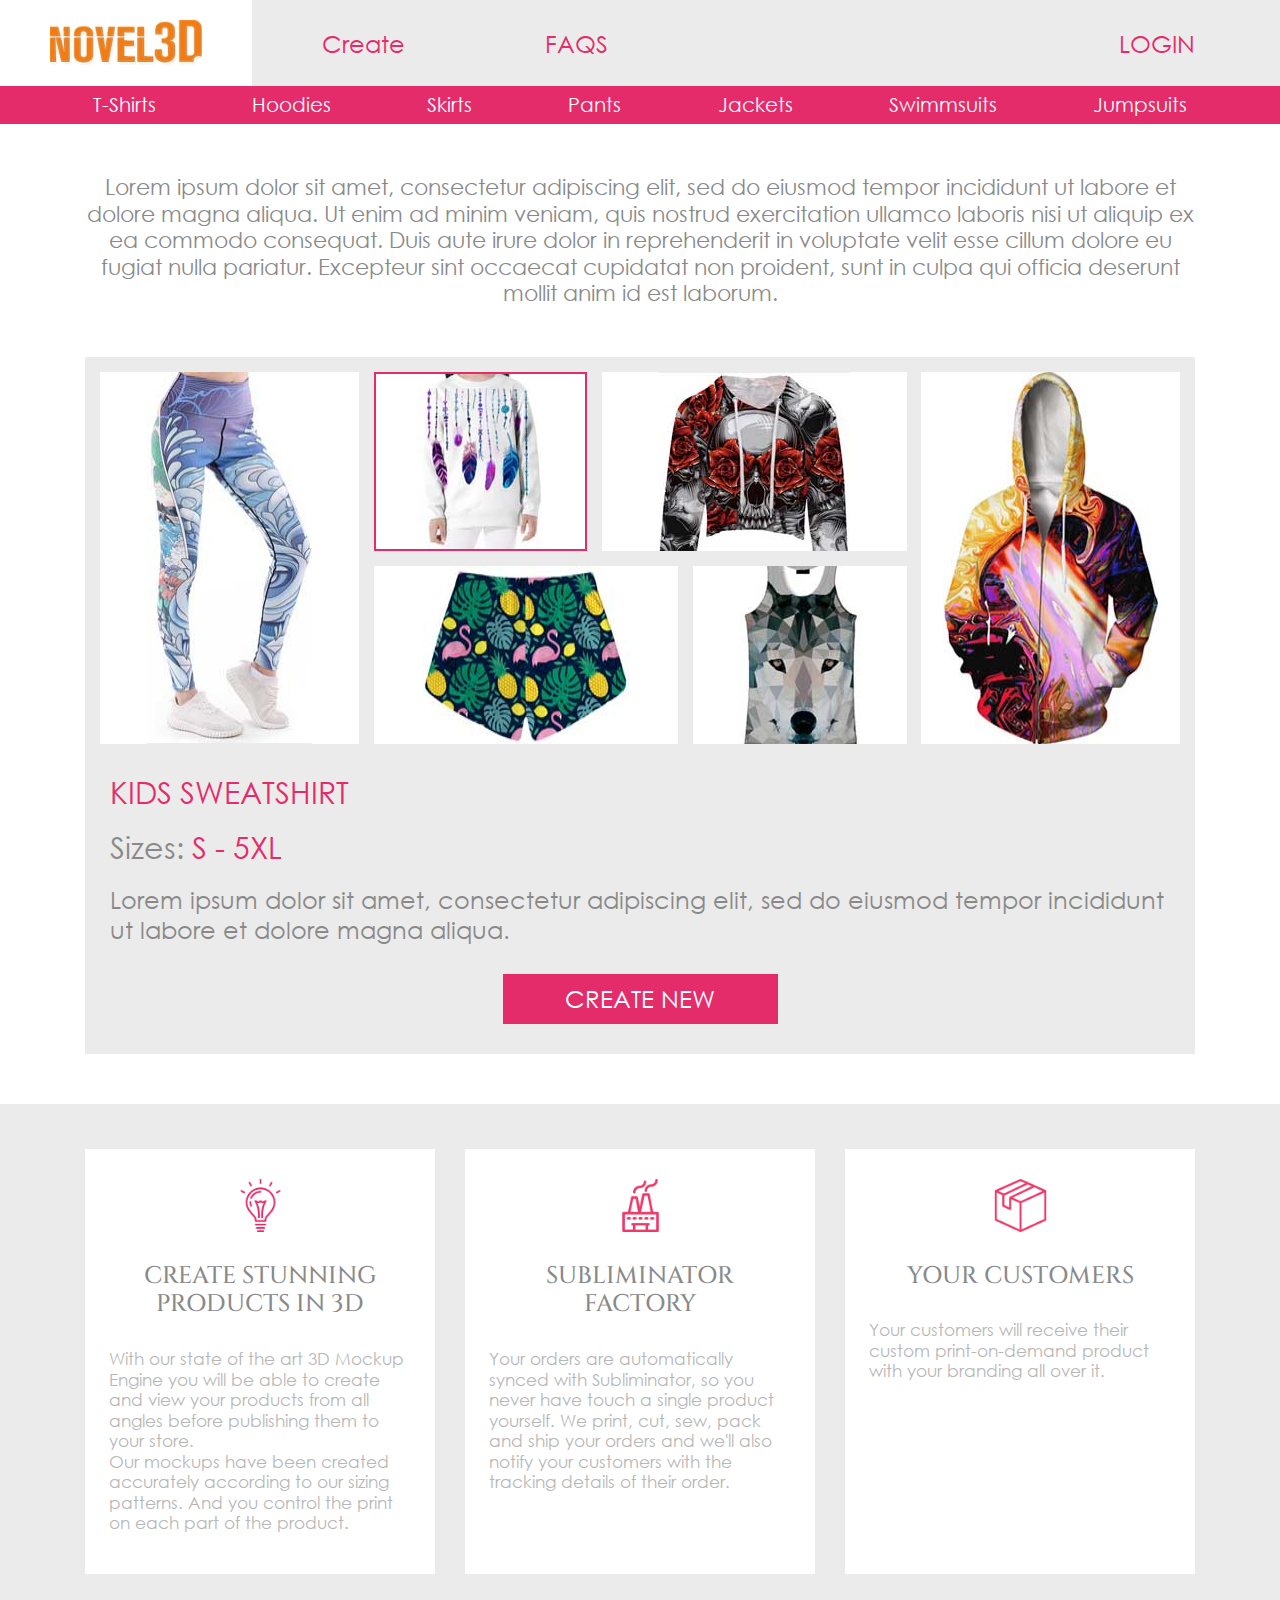
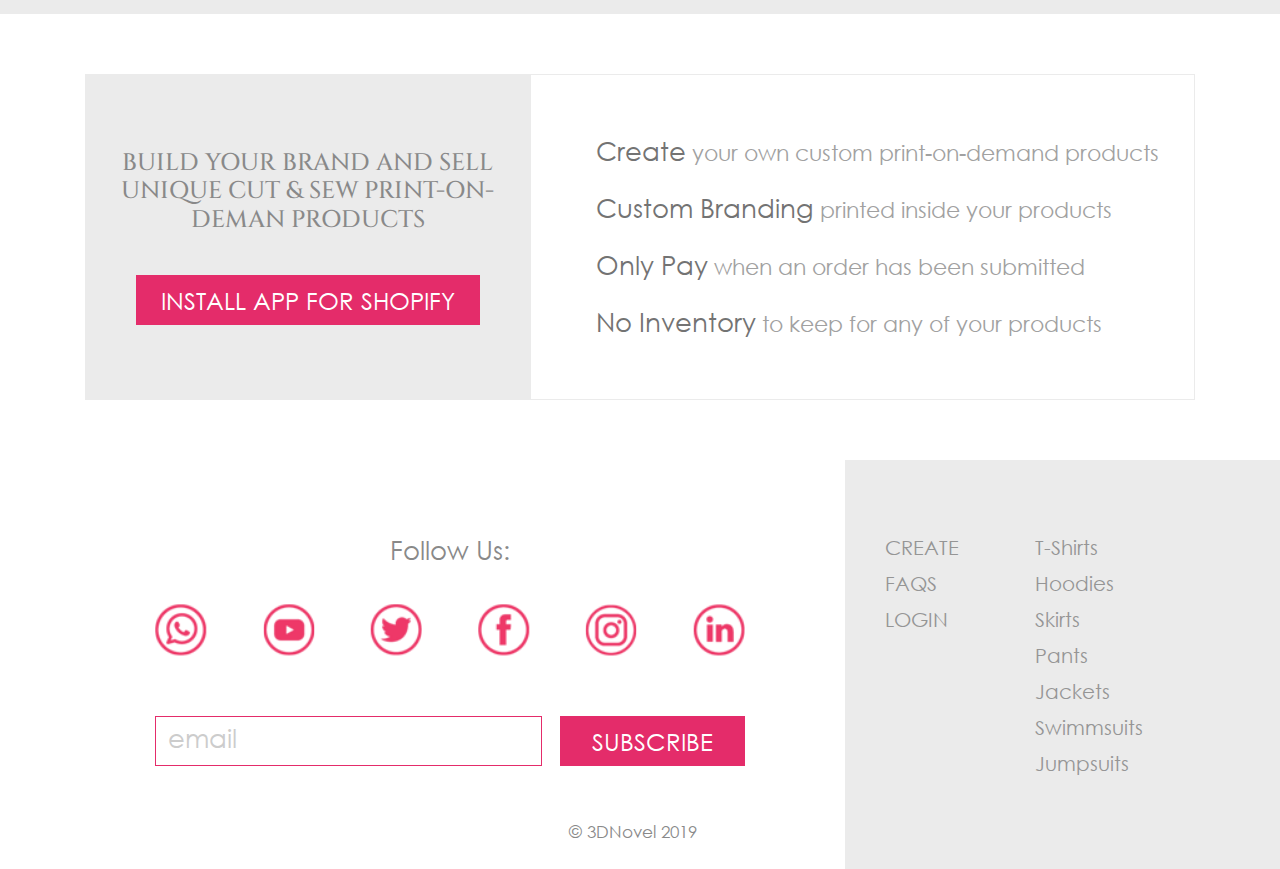
==== index.html @ 3045db5d "'first'" ====
<!DOCTYPE html>
<html lang="en">

<head>
    <meta charset="UTF-8">
    <meta name="viewport" content="width=device-width, initial-scale=1.0">
    <meta http-equiv="X-UA-Compatible" content="ie=edge">
    <title>NOVEL3D | Home</title>
    <link href="https://fonts.googleapis.com/css?family=Cinzel:400,700,900&display=swap" rel="stylesheet">
    <link rel="stylesheet" href="./css/bootstrap.css">
    <link rel="stylesheet" href="./css/style.min.css">
</head>

<body>
    <!-- header -->
    <header>
        <div class="container-fluid">
            <div class="header-wrapper">
                <div class="novel3d-logo">
                    <a href="index.html"><img src="./image/novel3d-logo.jpg" alt=""></a>
                </div>
                <ul class="nav header-links">
                    <li><a href="#">Create</a></li>
                    <li><a href="#">FAQS</a></li>
                    <li><a href="#">LOGIN</a></li>
                </ul>
            </div>
        </div>
    </header>

    <!-- nav -->
    <nav class="navbar navbar-expand-md navbar-dark bg-primary">
        <div class="container">
            <button class="navbar-toggler ml-auto" type="button" data-toggle="collapse" data-target="#novel3d-nav"
                aria-controls="novel3d-nav" aria-expanded="false" aria-label="Toggle navigation">
                <span class="navbar-toggler-icon"></span>Menu
            </button>

            <div class="collapse navbar-collapse" id="novel3d-nav">
                <ul class="navbar-nav">
                    <li class="nav-item active">
                        <a class="nav-link" href="#">T-Shirts <span class="sr-only">(current)</span></a>
                    </li>
                    <li class="nav-item">
                        <a class="nav-link" href="#">Hoodies</a>
                    </li>
                    <li class="nav-item">
                        <a class="nav-link" href="#">Skirts</a>
                    </li>
                    <li class="nav-item">
                        <a class="nav-link" href="#">Pants</a>
                    </li>
                    <li class="nav-item">
                        <a class="nav-link" href="#">Jackets</a>
                    </li>
                    <li class="nav-item">
                        <a class="nav-link" href="#">Swimmsuits</a>
                    </li>
                    <li class="nav-item">
                        <a class="nav-link" href="#">Jumpsuits</a>
                    </li>
                </ul>
            </div>
        </div>
    </nav>

    <!-- home -->
    <section class="home">
        <div class="container">
            <div class="home-content">
                <p>
                    Lorem ipsum dolor sit amet, consectetur adipiscing elit, sed do eiusmod tempor incididunt ut labore
                    et dolore magna aliqua. Ut enim ad minim veniam, quis nostrud exercitation ullamco laboris nisi ut
                    aliquip ex ea commodo consequat. Duis aute irure dolor in reprehenderit in voluptate velit esse
                    cillum dolore eu fugiat nulla pariatur. Excepteur sint occaecat cupidatat non proident, sunt in
                    culpa qui officia deserunt mollit anim id est laborum.
                </p>
            </div>

            <!-- models category -->
            <div class="models-category">
                <div class="row">
                    <div class="product-col col-md-3">
                        <div class="model-product model-product-tall">
                            <a href="#"><img src="./image/product-1.jpg" alt=""></a>
                        </div>
                    </div>
                    <div class="product-col col-md-6">
                        <div class="row">
                            <div class="product-col col-sm-5">
                                <div class="model-product model-product-short active">
                                    <a href="#"><img src="./image/product-2.jpg" alt=""></a>
                                </div>
                            </div>
                            <div class="product-col col-sm-7">
                                <div class="model-product model-product-short">
                                    <a href="#"><img src="./image/product-3.jpg" alt=""></a>
                                </div>
                            </div>
                        </div>
                        <div class="row">
                            <div class="product-col col-sm-7">
                                <div class="model-product model-product-short">
                                    <a href="#"><img src="./image/product-4.jpg" alt=""></a>
                                </div>
                            </div>
                            <div class="product-col col-sm-5">
                                <div class="model-product model-product-short">
                                    <a href="#"><img src="./image/product-5.jpg" alt=""></a>
                                </div>
                            </div>
                        </div>
                    </div>
                    <div class="product-col col-md-3">
                        <div class="model-product model-product-tall">
                            <a href="#"><img src="./image/product-6.jpg" alt=""></a>
                        </div>
                    </div>
                </div>

                <div class="selected-model-detail">
                    <h2 class="model-product-title">KIDS SWEATSHIRT</h2>
                    <h2 class="model-product-size"><span>Sizes:</span> S - 5XL</h2>
                    <p>Lorem ipsum dolor sit amet, consectetur adipiscing elit, sed do eiusmod tempor incididunt ut
                        labore
                        et dolore magna aliqua.</p>

                    <div class="create-product-btn">
                        <a href="#" class="btn btn-primary">CREATE NEW</a>
                    </div>
                </div>
            </div>
        </div>
    </section>

    <!-- Drop Shipping -->
    <section class="drop-shipping">
        <div class="container">
            <div class="row">
                <div class="col-sm-4">
                    <div class="shipping-item">
                        <a href="#">
                            <img src="./image/Light_Bulb.png" alt="noval3d-shipping-icon">
                            <h3>CREATE STUNNING PRODUCTS IN 3D</h3>
                            <p>
                                With our state of the art 3D Mockup Engine you will be able to create and view your
                                products
                                from all angles before publishing them to your store.
                                <br>
                                Our mockups have been created accurately according to our sizing patterns. And you
                                control
                                the print on each part of the product.
                            </p>
                        </a>
                    </div>
                </div>
                <div class="col-sm-4">
                    <div class="shipping-item">
                        <a href="#">
                            <img src="./image/Factory.png" alt="noval3d-shipping-icon">
                            <h3>SUBLIMINATOR FACTORY</h3>
                            <p>
                                Your orders are automatically synced with Subliminator, so you never have touch a single
                                product yourself. We print, cut, sew, pack and ship your orders and we'll also notify
                                your customers with the tracking details of their order.
                            </p>
                        </a>
                    </div>
                </div>
                <div class="col-sm-4">
                    <div class="shipping-item">
                        <a href="#">
                            <img src="./image/Box.png" alt="noval3d-shipping-icon">
                            <h3>YOUR CUSTOMERS</h3>
                            <p>
                                Your customers will receive their custom print-on-demand product with your branding all
                                over it.
                            </p>
                        </a>
                    </div>
                </div>
            </div>
        </div>
    </section>

    <!-- shopify -->
    <section class="shopify">
        <div class="container">
            <div class="row">
                <div class="col-md-5">
                    <div class="shopify-install">
                        <h3>BUILD YOUR BRAND AND SELL UNIQUE CUT & SEW PRINT-ON-DEMAN PRODUCTS</h3>
                        <a href="#" class="btn btn-primary">INSTALL APP FOR SHOPIFY</a>
                    </div>
                </div>
                <div class="col-md-7">
                    <div class="shopify-list">
                        <ul class="list-unstyled">
                            <li><span>Create</span> your own custom print-on-demand products</li>
                            <li><span>Custom Branding</span> printed inside your products</li>
                            <li><span>Only Pay</span> when an order has been submitted</li>
                            <li><span>No Inventory</span> to keep for any of your products</li>
                        </ul>
                    </div>
                </div>
            </div>
        </div>
    </section>

    <!-- footer -->
    <footer>
        <div class="container">
            <div class="row">
                <div class="col-md-4 order-md-2">
                    <div class="site-map">
                        <div class="row">
                            <div class="col">
                                <ul class="list-unstyled">
                                    <li><a href="#">CREATE</a></li>
                                    <li><a href="#">FAQS</a></li>
                                    <li><a href="#">LOGIN</a></li>
                                </ul>
                            </div>
                            <div class="col">
                                <ul class="list-unstyled">
                                    <li><a href="#">T-Shirts</a></li>
                                    <li><a href="#">Hoodies</a></li>
                                    <li><a href="#">Skirts</a></li>
                                    <li><a href="#">Pants</a></li>
                                    <li><a href="#">Jackets</a></li>
                                    <li><a href="#">Swimmsuits</a></li>
                                    <li><a href="#">Jumpsuits</a></li>
                                </ul>
                            </div>
                        </div>
                    </div>
                </div>
                <div class="col-md-8 order-md-1">
                    <div class="social-subscribe">
                        <label>Follow Us:</label>
                        <ul class="list-inline list-unstyled social-links">
                            <li class="whatsapp"><a href="#"></a></li>
                            <li class="youtube"><a href="#"></a></li>
                            <li class="twitter"><a href="#"></a></li>
                            <li class="facebook"><a href="#"></a></li>
                            <li class="insta"><a href="#"></a></li>
                            <li class="linked-in"><a href="#"></a></li>
                        </ul>

                        <form class="subscription-form mb-5">
                            <div class="row">
                                <div class="col col-8">
                                    <input type="text" class="form-control" id="inputPassword2" placeholder="email">
                                </div>
                                <div class="col col-4">
                                    <button type="submit" class="btn btn-primary mb-2">SUBSCRIBE</button>
                                </div>
                            </div>
                        </form>

                        <div class="copy-right text-right pr-5">
                            <p>© 3DNovel 2019</p>
                        </div>
                    </div>
                </div>
            </div>
        </div>
    </footer>

    <script src="https://code.jquery.com/jquery-3.2.1.slim.min.js"
        integrity="sha384-KJ3o2DKtIkvYIK3UENzmM7KCkRr/rE9/Qpg6aAZGJwFDMVNA/GpGFF93hXpG5KkN"
        crossorigin="anonymous"></script>
    <script src="./js/bootstrap.bundle.min.js"></script>
    <script src="./js/script.js"></script>
</body>

</html>
---- css/style.min.css ----
:root{--primary-color: #E42C6A;--secondary-color: #EBEBEB;--font-color: #898989;--white: #ffffff}*{-webkit-transition:all ease-in-out 0.3s;transition:all ease-in-out 0.3s}p,h1,h2,h3,h4,h5,h6{color:var(--font-color)}p{font-size:17px;line-height:20.5px}h3{font-family:'Cinzel', serif;font-size:24px}.container{max-width:1140px !important}header{background-color:var(--secondary-color)}.header-wrapper{display:-webkit-box;display:-ms-flexbox;display:flex;-webkit-box-orient:horizontal;-webkit-box-direction:normal;-ms-flex-direction:row;flex-direction:row}.header-wrapper ul{display:-webkit-box;display:-ms-flexbox;display:flex;width:100%}.header-wrapper ul li:last-child{margin-left:auto}.novel3d-logo{margin-left:-15px}.novel3d-logo a{display:-webkit-inline-box;display:-ms-inline-flexbox;display:inline-flex;padding:20px 50px;background:#ffffff}.header-links a{display:-webkit-inline-box;display:-ms-inline-flexbox;display:inline-flex;font-size:24px;font-weight:300;padding:25px 70px}nav{position:relative}.navbar{padding:0}.navbar a{font-size:20px;color:#fff;padding:4px 10px}.navbar .navbar-nav{width:100%;-webkit-box-pack:justify;-ms-flex-pack:justify;justify-content:space-between}.navbar-dark .navbar-toggler{border:0;color:#ffffff;padding-left:0;padding-right:0}.navbar-dark .navbar-toggler span{margin-right:5px}.home{padding:50px 0}.home-content{margin-bottom:50px}.home-content p{font-size:22px;line-height:26.5px;text-align:center}.models-category{background-color:var(--secondary-color);padding:15px}.models-category .row{margin-left:-7.5px;margin-right:-7.8px}.models-category .row .product-col{padding-left:7.5px;padding-right:7.5px}.model-product{text-align:center;height:100%;display:-webkit-box;display:-ms-flexbox;display:flex;-ms-flex-line-pack:center;align-content:center;-webkit-box-pack:center;-ms-flex-pack:center;justify-content:center;-webkit-box-orient:vertical;-webkit-box-direction:normal;-ms-flex-direction:column;flex-direction:column;padding-bottom:15px}.model-product a{display:-webkit-box;display:-ms-flexbox;display:flex;-ms-flex-wrap:wrap;flex-wrap:wrap;-webkit-box-pack:center;-ms-flex-pack:center;justify-content:center;height:100%;background-color:#ffffff;position:relative}.model-product a::before{content:'';position:absolute;top:0;left:0;width:100%;height:100%;border:2px solid var(--primary-color);opacity:0}.model-product a:hover::before,.model-product a:active::before,.model-product a:focus::before{opacity:1}.model-product img{max-width:100%;height:auto}.active.model-product a::before{opacity:1}.selected-model-detail{padding:15px 10px}.selected-model-detail h2{font-size:30px;line-height:35px;color:var(--primary-color);margin-bottom:20px}.selected-model-detail .model-product-size span{color:var(--font-color)}.selected-model-detail p{font-size:24px;line-height:30px;font-weight:200;margin-bottom:30px}.create-product-btn{text-align:center}.create-product-btn .btn{min-width:275px}.drop-shipping{background-color:var(--secondary-color);padding:45px 0 10px 0}.shipping-item{background-color:#ffffff;padding:30px 24px 15px 24px;margin-bottom:30px;min-height:425px;-webkit-transition:all ease-in-out 0.3s;transition:all ease-in-out 0.3s}.shipping-item:hover{-webkit-transform:scale(1.05);transform:scale(1.05)}.shipping-item a{display:inline-block;text-align:center}.shipping-item img{width:53px;margin-bottom:30px}.shipping-item h3{margin-bottom:30px}.shipping-item p{text-align:left;color:#B7B7B7}.shopify{padding:60px 0}.shopify-install{display:-webkit-box;display:-ms-flexbox;display:flex;-ms-flex-wrap:wrap;flex-wrap:wrap;-ms-flex-line-pack:center;align-content:center;-webkit-box-pack:center;-ms-flex-pack:center;justify-content:center;background-color:var(--secondary-color);padding:75px 20px;text-align:center}.shopify-install h3{font-size:24px;margin-bottom:40px}.shopify-list{height:100%;display:-webkit-box;display:-ms-flexbox;display:flex;-ms-flex-wrap:wrap;flex-wrap:wrap;-webkit-box-pack:center;-ms-flex-pack:center;justify-content:center;-ms-flex-line-pack:center;align-content:center;padding:20px;position:relative}.shopify-list::before{content:'';position:absolute;top:0;left:-30px;right:0;height:100%;border:1px solid #EBEBEB}.shopify-list ul{margin:0}.shopify-list li{font-size:22px;line-height:28px;color:#A1A1A1;margin-bottom:26px}.shopify-list li span{font-size:26px;color:#737373}.shopify-list li:last-child{margin-bottom:0}footer{overflow:hidden}.site-map{padding:70px 40px 20px 40px;background-color:var(--secondary-color);position:relative;height:100%}.site-map::before{content:'';position:absolute;top:0;bottom:0;right:-100000px;left:90%;background-color:var(--secondary-color)}.site-map a{font-size:20px;color:#959595;line-height:36px}.site-map a:hover,.site-map a:active,.site-map a:focus{color:var(--primary-color)}.social-subscribe{padding:70px 0 10px 0;max-width:590px;margin:0 auto}.social-subscribe label{display:block;text-align:center;font-size:26px;margin-bottom:35px;color:#898989}.social-links{display:-webkit-box;display:-ms-flexbox;display:flex;-webkit-box-pack:justify;-ms-flex-pack:justify;justify-content:space-between;margin-bottom:60px}.social-links li{display:-webkit-inline-box;display:-ms-inline-flexbox;display:inline-flex}.social-links li:hover{-webkit-transform:scale(1.05);transform:scale(1.05)}.social-links a{display:inline-block;height:52px;width:52px;background-image:url("../image/Social.png");background-size:190px}.social-links li.whatsapp a{background-position:-10px -6px}.social-links li.youtube a{background-position:-69px -6px}.social-links li.twitter a{background-position:-128px -6px}.social-links li.facebook a{background-position:-10px -66px}.social-links li.insta a{background-position:-69px -66px}.social-links li.linked-in a{background-position:-128px -66px}.subscription-form .row{margin:0 -9px}.subscription-form .col{padding:0 9px}.subscription-form .btn{width:100%}.login-register{background-color:var(--secondary-color);padding:30px 0;margin:20px 0;min-height:87vh}.form-wrapper{background-color:#fff;padding:25px;text-align:center;height:100%}.form-wrapper h4{font-family:'Cinzel', serif;text-align:center;color:var(--primary-color);font-size:20px;margin-bottom:18px;font-weight:500}.form-wrapper form{margin:0 auto;max-width:377px}.form-wrapper .form-control{height:30px;margin-bottom:12px;padding:5px 24px;border-color:#EBEBEB}.form-wrapper .form-control:hover,.form-wrapper .form-control:active,.form-wrapper .form-control:focus{-webkit-box-shadow:none !important;box-shadow:none !important}.form-wrapper .form-control::-webkit-input-placeholder{font-size:14px;color:#C4C2C2;font-weight:500}.form-wrapper .form-control:-ms-input-placeholder{font-size:14px;color:#C4C2C2;font-weight:500}.form-wrapper .form-control::-ms-input-placeholder{font-size:14px;color:#C4C2C2;font-weight:500}.form-wrapper .form-control::placeholder{font-size:14px;color:#C4C2C2;font-weight:500}.form-wrapper small{font-size:10px;color:#CCCCCC !important;margin-bottom:10px;margin-top:15px;text-align:left}.form-wrapper .custom-radio{display:inline-block}.form-wrapper .custom-radio label{font-size:14px;color:#C4C2C2}.form-wrapper .btn.btn-primary{margin-top:20px}.form-wrapper .custom-radio .custom-control-label::before{background-color:transparent;border:1px solid #EBEBEB;border-radius:50px}.form-wrapper .custom-radio .custom-control-input:checked ~ .custom-control-label::before{background-color:transparent;border:1px solid #EBEBEB;border-radius:50px}.form-wrapper .custom-radio .custom-control-input:checked ~ .custom-control-label::after{background-image:url("data:image/svg+xml;charset=utf8,%3Csvg xmlns='http://www.w3.org/2000/svg' viewBox='-4 -4 8 8'%3E%3Ccircle r='3' fill='rgba(228,44,106,1)'/%3E%3C/svg%3E")}.form-wrapper .custom-control.custom-checkbox{padding-right:1.5rem;padding-left:0}.form-wrapper .custom-control.custom-checkbox .custom-control-label{display:block;width:150px;text-align:left;position:relative}.form-wrapper .custom-control.custom-checkbox .custom-control-label::after,.form-wrapper .custom-control.custom-checkbox .custom-control-label::before{left:auto;right:0}.form-wrapper .custom-control.custom-checkbox .custom-control-label::after{background:transparent;border:1px solid #cccccc;border-radius:2px}.form-wrapper .forgot-link{margin-top:0px;font-size:14px;color:#C4C2C2;display:block}.form-wrapper .btn{min-width:233px}@media (max-width: 991px){.novel3d-logo a{padding:15px 30px}.novel3d-logo img{width:130px}.header-links a{font-size:20px;padding:19px 30px}}@media (max-width: 767px){.novel3d-logo a{padding:10px}.novel3d-logo img{width:100px}.header-links a{font-size:15px;padding:13px}#novel3d-nav{position:absolute;top:100%;left:0px;right:0px;background-color:var(--primary-color)}#novel3d-nav li a{padding:10px 15px}.navbar-nav{border-top:2px solid rgba(255,255,255,0.8)}.navbar a{text-decoration:none !important}.navbar a:hover{background-color:#ffffff;color:var(--primary-color) !important}.shopify-list::before{left:0px}.home{padding:30px 0}.home-content p{font-size:20px;line-height:24px}.selected-model-detail{padding:5px 0px}.selected-model-detail h2{font-size:20px;line-height:25px}.selected-model-detail p{font-size:18px;line-height:22px}.btn{padding:10px;font-size:17px;line-height:22px}.create-product-btn .btn{min-width:200px}.shipping-item{min-height:unset}.shopify-install{padding:30px}.shopify-list li{font-size:20px;line-height:25px;margin-bottom:20px}.shopify-list li span{font-size:23px}.site-map{padding:30px 0}.site-map::before{right:-15px;left:-15px}.subscription-form .form-control{height:44px}.social-subscribe{padding:40px 0 10px 0}.social-links,.subscription-form{margin-bottom:30px !important}.copy-right{padding:0 !important}.copy-right p{text-align:center}.form-wrapper{margin-bottom:30px;height:auto}}
/*# sourceMappingURL=style.min.css.map */
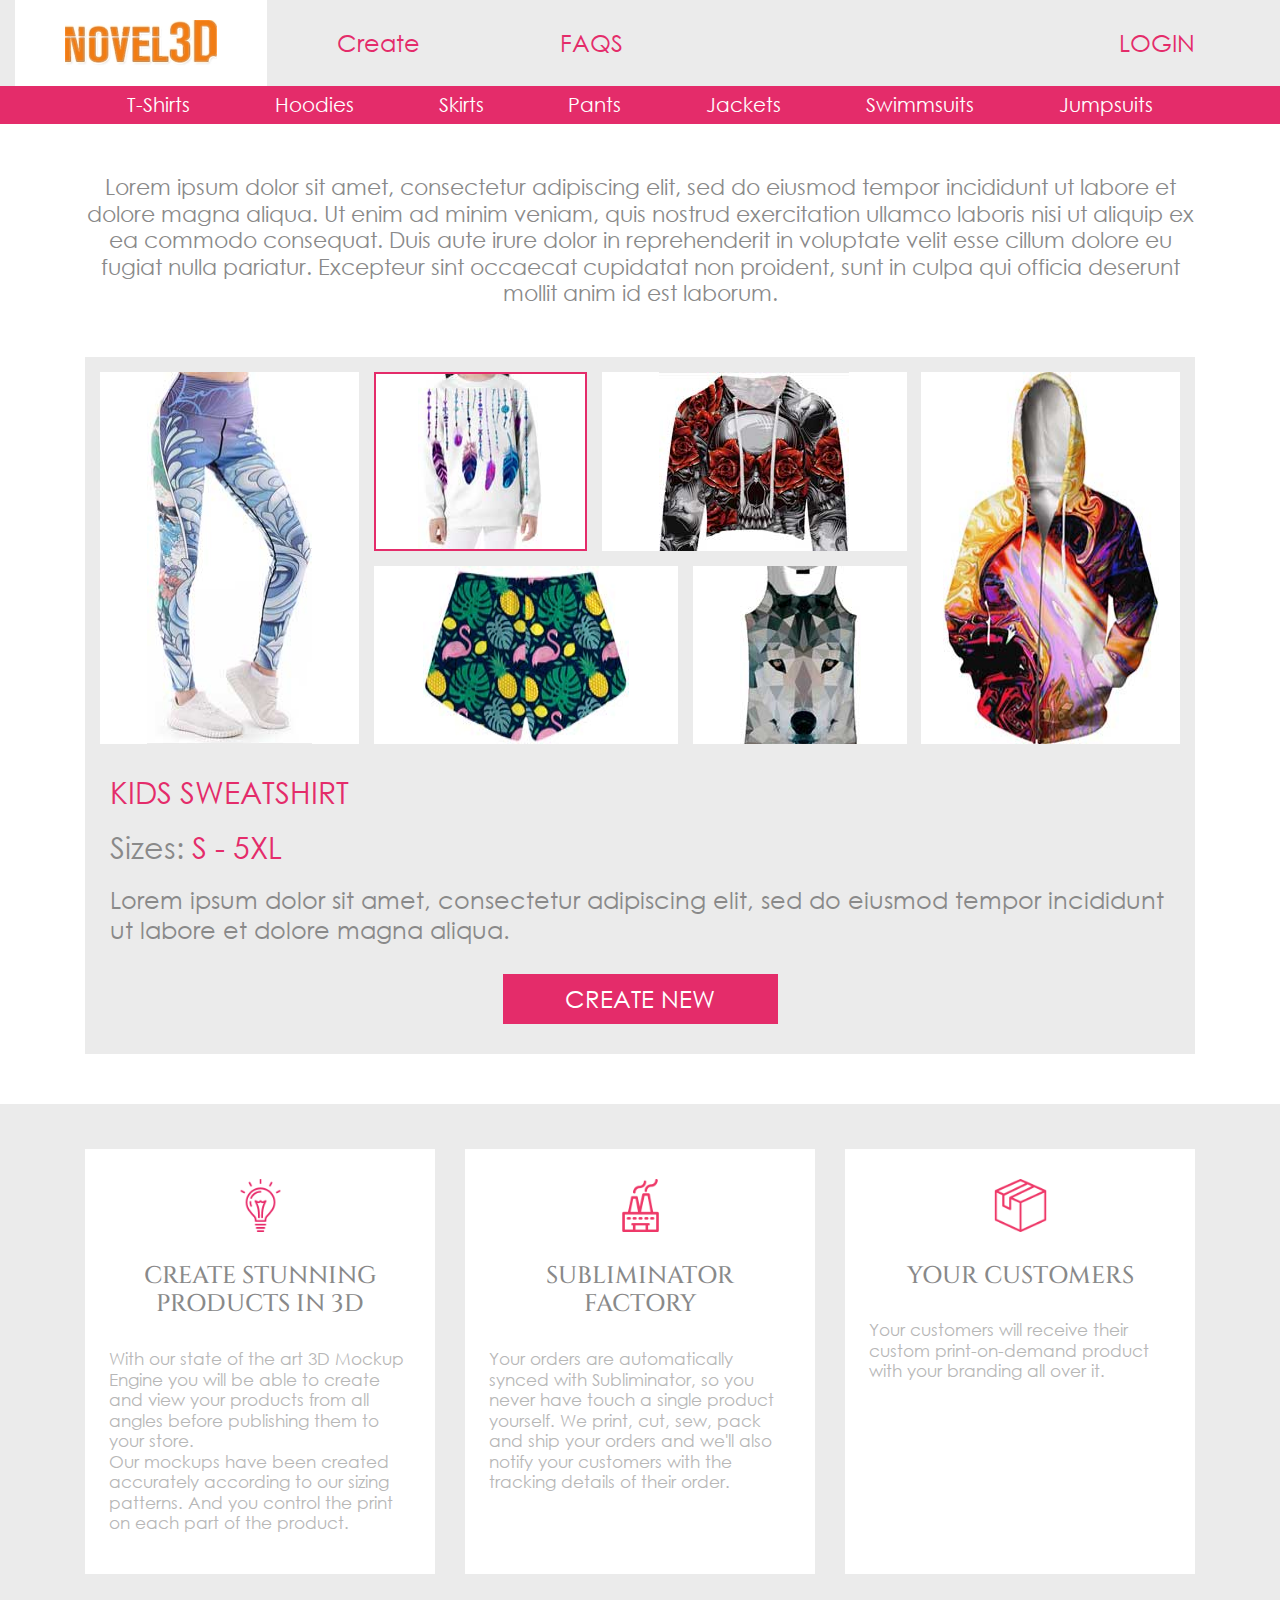
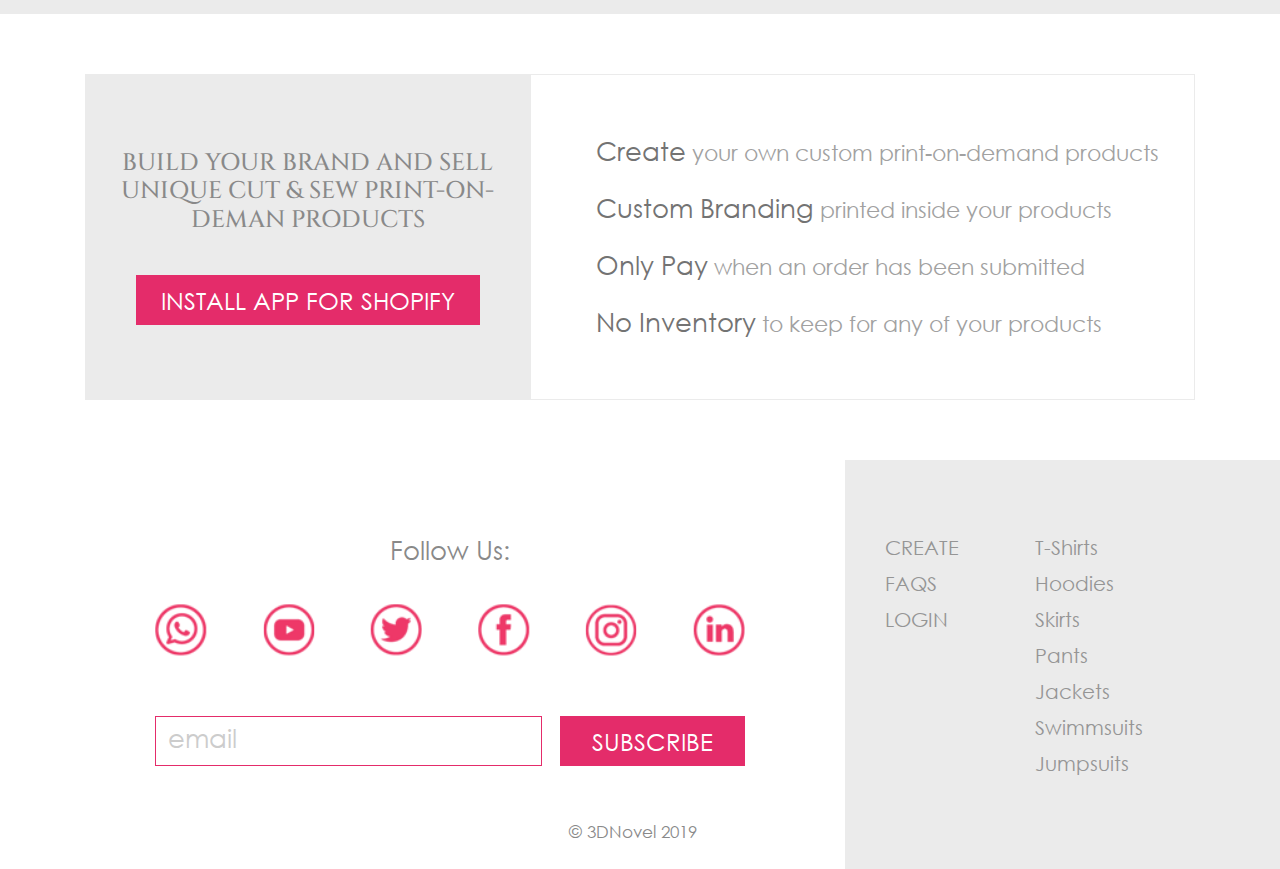
==== commit 04df2122: "'final'" ====
--- a/index.html
+++ b/index.html
@@ -20,9 +20,9 @@
                     <a href="index.html"><img src="./image/novel3d-logo.jpg" alt=""></a>
                 </div>
                 <ul class="nav header-links">
-                    <li><a href="#">Create</a></li>
+                    <li><a href="create.html">Create</a></li>
                     <li><a href="#">FAQS</a></li>
-                    <li><a href="#">LOGIN</a></li>
+                    <li><a href="login.html">LOGIN</a></li>
                 </ul>
             </div>
         </div>
--- a/css/style.min.css
+++ b/css/style.min.css
@@ -1,2 +1,2 @@
-:root{--primary-color: #E42C6A;--secondary-color: #EBEBEB;--font-color: #898989;--white: #ffffff}*{-webkit-transition:all ease-in-out 0.3s;transition:all ease-in-out 0.3s}p,h1,h2,h3,h4,h5,h6{color:var(--font-color)}p{font-size:17px;line-height:20.5px}h3{font-family:'Cinzel', serif;font-size:24px}.container{max-width:1140px !important}header{background-color:var(--secondary-color)}.header-wrapper{display:-webkit-box;display:-ms-flexbox;display:flex;-webkit-box-orient:horizontal;-webkit-box-direction:normal;-ms-flex-direction:row;flex-direction:row}.header-wrapper ul{display:-webkit-box;display:-ms-flexbox;display:flex;width:100%}.header-wrapper ul li:last-child{margin-left:auto}.novel3d-logo{margin-left:-15px}.novel3d-logo a{display:-webkit-inline-box;display:-ms-inline-flexbox;display:inline-flex;padding:20px 50px;background:#ffffff}.header-links a{display:-webkit-inline-box;display:-ms-inline-flexbox;display:inline-flex;font-size:24px;font-weight:300;padding:25px 70px}nav{position:relative}.navbar{padding:0}.navbar a{font-size:20px;color:#fff;padding:4px 10px}.navbar .navbar-nav{width:100%;-webkit-box-pack:justify;-ms-flex-pack:justify;justify-content:space-between}.navbar-dark .navbar-toggler{border:0;color:#ffffff;padding-left:0;padding-right:0}.navbar-dark .navbar-toggler span{margin-right:5px}.home{padding:50px 0}.home-content{margin-bottom:50px}.home-content p{font-size:22px;line-height:26.5px;text-align:center}.models-category{background-color:var(--secondary-color);padding:15px}.models-category .row{margin-left:-7.5px;margin-right:-7.8px}.models-category .row .product-col{padding-left:7.5px;padding-right:7.5px}.model-product{text-align:center;height:100%;display:-webkit-box;display:-ms-flexbox;display:flex;-ms-flex-line-pack:center;align-content:center;-webkit-box-pack:center;-ms-flex-pack:center;justify-content:center;-webkit-box-orient:vertical;-webkit-box-direction:normal;-ms-flex-direction:column;flex-direction:column;padding-bottom:15px}.model-product a{display:-webkit-box;display:-ms-flexbox;display:flex;-ms-flex-wrap:wrap;flex-wrap:wrap;-webkit-box-pack:center;-ms-flex-pack:center;justify-content:center;height:100%;background-color:#ffffff;position:relative}.model-product a::before{content:'';position:absolute;top:0;left:0;width:100%;height:100%;border:2px solid var(--primary-color);opacity:0}.model-product a:hover::before,.model-product a:active::before,.model-product a:focus::before{opacity:1}.model-product img{max-width:100%;height:auto}.active.model-product a::before{opacity:1}.selected-model-detail{padding:15px 10px}.selected-model-detail h2{font-size:30px;line-height:35px;color:var(--primary-color);margin-bottom:20px}.selected-model-detail .model-product-size span{color:var(--font-color)}.selected-model-detail p{font-size:24px;line-height:30px;font-weight:200;margin-bottom:30px}.create-product-btn{text-align:center}.create-product-btn .btn{min-width:275px}.drop-shipping{background-color:var(--secondary-color);padding:45px 0 10px 0}.shipping-item{background-color:#ffffff;padding:30px 24px 15px 24px;margin-bottom:30px;min-height:425px;-webkit-transition:all ease-in-out 0.3s;transition:all ease-in-out 0.3s}.shipping-item:hover{-webkit-transform:scale(1.05);transform:scale(1.05)}.shipping-item a{display:inline-block;text-align:center}.shipping-item img{width:53px;margin-bottom:30px}.shipping-item h3{margin-bottom:30px}.shipping-item p{text-align:left;color:#B7B7B7}.shopify{padding:60px 0}.shopify-install{display:-webkit-box;display:-ms-flexbox;display:flex;-ms-flex-wrap:wrap;flex-wrap:wrap;-ms-flex-line-pack:center;align-content:center;-webkit-box-pack:center;-ms-flex-pack:center;justify-content:center;background-color:var(--secondary-color);padding:75px 20px;text-align:center}.shopify-install h3{font-size:24px;margin-bottom:40px}.shopify-list{height:100%;display:-webkit-box;display:-ms-flexbox;display:flex;-ms-flex-wrap:wrap;flex-wrap:wrap;-webkit-box-pack:center;-ms-flex-pack:center;justify-content:center;-ms-flex-line-pack:center;align-content:center;padding:20px;position:relative}.shopify-list::before{content:'';position:absolute;top:0;left:-30px;right:0;height:100%;border:1px solid #EBEBEB}.shopify-list ul{margin:0}.shopify-list li{font-size:22px;line-height:28px;color:#A1A1A1;margin-bottom:26px}.shopify-list li span{font-size:26px;color:#737373}.shopify-list li:last-child{margin-bottom:0}footer{overflow:hidden}.site-map{padding:70px 40px 20px 40px;background-color:var(--secondary-color);position:relative;height:100%}.site-map::before{content:'';position:absolute;top:0;bottom:0;right:-100000px;left:90%;background-color:var(--secondary-color)}.site-map a{font-size:20px;color:#959595;line-height:36px}.site-map a:hover,.site-map a:active,.site-map a:focus{color:var(--primary-color)}.social-subscribe{padding:70px 0 10px 0;max-width:590px;margin:0 auto}.social-subscribe label{display:block;text-align:center;font-size:26px;margin-bottom:35px;color:#898989}.social-links{display:-webkit-box;display:-ms-flexbox;display:flex;-webkit-box-pack:justify;-ms-flex-pack:justify;justify-content:space-between;margin-bottom:60px}.social-links li{display:-webkit-inline-box;display:-ms-inline-flexbox;display:inline-flex}.social-links li:hover{-webkit-transform:scale(1.05);transform:scale(1.05)}.social-links a{display:inline-block;height:52px;width:52px;background-image:url("../image/Social.png");background-size:190px}.social-links li.whatsapp a{background-position:-10px -6px}.social-links li.youtube a{background-position:-69px -6px}.social-links li.twitter a{background-position:-128px -6px}.social-links li.facebook a{background-position:-10px -66px}.social-links li.insta a{background-position:-69px -66px}.social-links li.linked-in a{background-position:-128px -66px}.subscription-form .row{margin:0 -9px}.subscription-form .col{padding:0 9px}.subscription-form .btn{width:100%}.login-register{background-color:var(--secondary-color);padding:30px 0;margin:20px 0;min-height:87vh}.form-wrapper{background-color:#fff;padding:25px;text-align:center;height:100%}.form-wrapper h4{font-family:'Cinzel', serif;text-align:center;color:var(--primary-color);font-size:20px;margin-bottom:18px;font-weight:500}.form-wrapper form{margin:0 auto;max-width:377px}.form-wrapper .form-control{height:30px;margin-bottom:12px;padding:5px 24px;border-color:#EBEBEB}.form-wrapper .form-control:hover,.form-wrapper .form-control:active,.form-wrapper .form-control:focus{-webkit-box-shadow:none !important;box-shadow:none !important}.form-wrapper .form-control::-webkit-input-placeholder{font-size:14px;color:#C4C2C2;font-weight:500}.form-wrapper .form-control:-ms-input-placeholder{font-size:14px;color:#C4C2C2;font-weight:500}.form-wrapper .form-control::-ms-input-placeholder{font-size:14px;color:#C4C2C2;font-weight:500}.form-wrapper .form-control::placeholder{font-size:14px;color:#C4C2C2;font-weight:500}.form-wrapper small{font-size:10px;color:#CCCCCC !important;margin-bottom:10px;margin-top:15px;text-align:left}.form-wrapper .custom-radio{display:inline-block}.form-wrapper .custom-radio label{font-size:14px;color:#C4C2C2}.form-wrapper .btn.btn-primary{margin-top:20px}.form-wrapper .custom-radio .custom-control-label::before{background-color:transparent;border:1px solid #EBEBEB;border-radius:50px}.form-wrapper .custom-radio .custom-control-input:checked ~ .custom-control-label::before{background-color:transparent;border:1px solid #EBEBEB;border-radius:50px}.form-wrapper .custom-radio .custom-control-input:checked ~ .custom-control-label::after{background-image:url("data:image/svg+xml;charset=utf8,%3Csvg xmlns='http://www.w3.org/2000/svg' viewBox='-4 -4 8 8'%3E%3Ccircle r='3' fill='rgba(228,44,106,1)'/%3E%3C/svg%3E")}.form-wrapper .custom-control.custom-checkbox{padding-right:1.5rem;padding-left:0}.form-wrapper .custom-control.custom-checkbox .custom-control-label{display:block;width:150px;text-align:left;position:relative}.form-wrapper .custom-control.custom-checkbox .custom-control-label::after,.form-wrapper .custom-control.custom-checkbox .custom-control-label::before{left:auto;right:0}.form-wrapper .custom-control.custom-checkbox .custom-control-label::after{background:transparent;border:1px solid #cccccc;border-radius:2px}.form-wrapper .forgot-link{margin-top:0px;font-size:14px;color:#C4C2C2;display:block}.form-wrapper .btn{min-width:233px}@media (max-width: 991px){.novel3d-logo a{padding:15px 30px}.novel3d-logo img{width:130px}.header-links a{font-size:20px;padding:19px 30px}}@media (max-width: 767px){.novel3d-logo a{padding:10px}.novel3d-logo img{width:100px}.header-links a{font-size:15px;padding:13px}#novel3d-nav{position:absolute;top:100%;left:0px;right:0px;background-color:var(--primary-color)}#novel3d-nav li a{padding:10px 15px}.navbar-nav{border-top:2px solid rgba(255,255,255,0.8)}.navbar a{text-decoration:none !important}.navbar a:hover{background-color:#ffffff;color:var(--primary-color) !important}.shopify-list::before{left:0px}.home{padding:30px 0}.home-content p{font-size:20px;line-height:24px}.selected-model-detail{padding:5px 0px}.selected-model-detail h2{font-size:20px;line-height:25px}.selected-model-detail p{font-size:18px;line-height:22px}.btn{padding:10px;font-size:17px;line-height:22px}.create-product-btn .btn{min-width:200px}.shipping-item{min-height:unset}.shopify-install{padding:30px}.shopify-list li{font-size:20px;line-height:25px;margin-bottom:20px}.shopify-list li span{font-size:23px}.site-map{padding:30px 0}.site-map::before{right:-15px;left:-15px}.subscription-form .form-control{height:44px}.social-subscribe{padding:40px 0 10px 0}.social-links,.subscription-form{margin-bottom:30px !important}.copy-right{padding:0 !important}.copy-right p{text-align:center}.form-wrapper{margin-bottom:30px;height:auto}}
+:root{--primary-color: #E42C6A;--secondary-color: #EBEBEB;--font-color: #898989;--white: #ffffff}*{-webkit-transition:all ease-in-out 0.3s;transition:all ease-in-out 0.3s}p,h1,h2,h3,h4,h5,h6{color:var(--font-color)}p{font-size:17px;line-height:20.5px}h3{font-family:'Cinzel', serif;font-size:24px}.container{max-width:1140px !important}header{background-color:var(--secondary-color)}.header-wrapper{display:-webkit-box;display:-ms-flexbox;display:flex;-webkit-box-orient:horizontal;-webkit-box-direction:normal;-ms-flex-direction:row;flex-direction:row}.header-wrapper ul{display:-webkit-box;display:-ms-flexbox;display:flex;width:100%}.header-wrapper ul li:last-child{margin-left:auto}.header-wrapper .logged-in{width:auto}.header-wrapper .logged-in li{margin:unset !important}.header-wrapper .logged-in li a{padding-left:20px;padding-right:20px;color:var(--primary-color)}.header-wrapper .logged-in li.active a{text-decoration:underline}.novel3d-logo a{display:-webkit-inline-box;display:-ms-inline-flexbox;display:inline-flex;padding:20px 50px;background:#ffffff}.header-links a{display:-webkit-inline-box;display:-ms-inline-flexbox;display:inline-flex;font-size:24px;font-weight:300;padding:24px 70px}nav{position:relative}.navbar{padding:0}.navbar a{font-size:20px;color:#fff;padding:4px 10px}.navbar .navbar-nav{width:100%;-ms-flex-pack:distribute;justify-content:space-around}.navbar-dark .navbar-toggler{border:0;color:#ffffff;padding-left:0;padding-right:0}.navbar-dark .navbar-toggler span{margin-right:5px}.user-nav{margin:0;list-style:none;padding:0;margin-left:auto}.user-nav .user-pic{display:-webkit-box;display:-ms-flexbox;display:flex;-webkit-box-align:center;-ms-flex-align:center;align-items:center;margin-right:10px}.home{padding:50px 0}.home-content{margin-bottom:50px}.home-content p{font-size:22px;line-height:26.5px;text-align:center}.models-category{background-color:var(--secondary-color);padding:15px}.models-category .row{margin-left:-7.5px;margin-right:-7.8px}.models-category .row .product-col{padding-left:7.5px;padding-right:7.5px}.model-product{text-align:center;height:100%;display:-webkit-box;display:-ms-flexbox;display:flex;-ms-flex-line-pack:center;align-content:center;-webkit-box-pack:center;-ms-flex-pack:center;justify-content:center;-webkit-box-orient:vertical;-webkit-box-direction:normal;-ms-flex-direction:column;flex-direction:column;padding-bottom:15px}.model-product a{display:-webkit-box;display:-ms-flexbox;display:flex;-ms-flex-wrap:wrap;flex-wrap:wrap;-webkit-box-pack:center;-ms-flex-pack:center;justify-content:center;height:100%;background-color:#ffffff;position:relative}.model-product a::before{content:'';position:absolute;top:0;left:0;width:100%;height:100%;border:2px solid var(--primary-color);opacity:0}.model-product a:hover::before,.model-product a:active::before,.model-product a:focus::before{opacity:1}.model-product img{max-width:100%;height:auto}.active.model-product a::before{opacity:1}.selected-model-detail{padding:15px 10px}.selected-model-detail h2{font-size:30px;line-height:35px;color:var(--primary-color);margin-bottom:20px}.selected-model-detail .model-product-size span{color:var(--font-color)}.selected-model-detail p{font-size:24px;line-height:30px;font-weight:200;margin-bottom:30px}.create-product-btn{text-align:center}.create-product-btn .btn{min-width:275px}.drop-shipping{background-color:var(--secondary-color);padding:45px 0 10px 0}.shipping-item{background-color:#ffffff;padding:30px 24px 15px 24px;margin-bottom:30px;min-height:425px;-webkit-transition:all ease-in-out 0.3s;transition:all ease-in-out 0.3s}.shipping-item:hover{-webkit-transform:scale(1.05);transform:scale(1.05)}.shipping-item a{display:inline-block;text-align:center}.shipping-item img{width:53px;margin-bottom:30px}.shipping-item h3{margin-bottom:30px}.shipping-item p{text-align:left;color:#B7B7B7}.shopify{padding:60px 0}.shopify-install{display:-webkit-box;display:-ms-flexbox;display:flex;-ms-flex-wrap:wrap;flex-wrap:wrap;-ms-flex-line-pack:center;align-content:center;-webkit-box-pack:center;-ms-flex-pack:center;justify-content:center;background-color:var(--secondary-color);padding:75px 20px;text-align:center}.shopify-install h3{font-size:24px;margin-bottom:40px}.shopify-list{height:100%;display:-webkit-box;display:-ms-flexbox;display:flex;-ms-flex-wrap:wrap;flex-wrap:wrap;-webkit-box-pack:center;-ms-flex-pack:center;justify-content:center;-ms-flex-line-pack:center;align-content:center;padding:20px;position:relative}.shopify-list::before{content:'';position:absolute;top:0;left:-30px;right:0;height:100%;border:1px solid #EBEBEB}.shopify-list ul{margin:0}.shopify-list li{font-size:22px;line-height:28px;color:#A1A1A1;margin-bottom:26px}.shopify-list li span{font-size:26px;color:#737373}.shopify-list li:last-child{margin-bottom:0}footer{overflow:hidden}.site-map{padding:70px 40px 20px 40px;background-color:var(--secondary-color);position:relative;height:100%}.site-map::before{content:'';position:absolute;top:0;bottom:0;right:-100000px;left:90%;background-color:var(--secondary-color)}.site-map a{font-size:20px;color:#959595;line-height:36px}.site-map a:hover,.site-map a:active,.site-map a:focus{color:var(--primary-color)}.social-subscribe{padding:70px 0 10px 0;max-width:590px;margin:0 auto}.social-subscribe label{display:block;text-align:center;font-size:26px;margin-bottom:35px;color:#898989}.social-links{display:-webkit-box;display:-ms-flexbox;display:flex;-webkit-box-pack:justify;-ms-flex-pack:justify;justify-content:space-between;margin-bottom:60px}.social-links li{display:-webkit-inline-box;display:-ms-inline-flexbox;display:inline-flex}.social-links li:hover{-webkit-transform:scale(1.05);transform:scale(1.05)}.social-links a{display:inline-block;height:52px;width:52px;background-image:url("../image/Social.png");background-size:190px}.social-links li.whatsapp a{background-position:-10px -6px}.social-links li.youtube a{background-position:-69px -6px}.social-links li.twitter a{background-position:-128px -6px}.social-links li.facebook a{background-position:-10px -66px}.social-links li.insta a{background-position:-69px -66px}.social-links li.linked-in a{background-position:-128px -66px}.subscription-form .row{margin:0 -9px}.subscription-form .col{padding:0 9px}.subscription-form .btn{width:100%}.login-register{background-color:var(--secondary-color);padding:30px 0;margin:20px 0;min-height:87vh}.form-wrapper{background-color:#fff;padding:25px;text-align:center;height:100%}.form-wrapper h4{font-family:'Cinzel', serif;text-align:center;color:var(--primary-color);font-size:20px;margin-bottom:18px;font-weight:500}.form-wrapper form{margin:0 auto;max-width:377px}.form-wrapper .input-label{display:block;text-align:left;margin:0 0 3px 0;font-size:13px;color:#C4C2C2}.form-wrapper .form-control{height:30px;margin-bottom:12px;padding:5px 24px;border-color:#EBEBEB}.form-wrapper .form-control:hover,.form-wrapper .form-control:active,.form-wrapper .form-control:focus{-webkit-box-shadow:none !important;box-shadow:none !important}.form-wrapper .form-control::-webkit-input-placeholder{font-size:14px;color:#C4C2C2;font-weight:500}.form-wrapper .form-control:-ms-input-placeholder{font-size:14px;color:#C4C2C2;font-weight:500}.form-wrapper .form-control::-ms-input-placeholder{font-size:14px;color:#C4C2C2;font-weight:500}.form-wrapper .form-control::placeholder{font-size:14px;color:#C4C2C2;font-weight:500}.form-wrapper small{font-size:13px;color:#CCCCCC !important;margin-bottom:10px;margin-top:15px;text-align:left;display:block}.form-wrapper .custom-radio{display:inline-block}.form-wrapper .custom-radio label{font-size:14px;color:#C4C2C2}.form-wrapper .btn.btn-primary{margin-top:20px}.form-wrapper .custom-radio .custom-control-label::before{background-color:transparent;border:1px solid #EBEBEB;border-radius:50px}.form-wrapper .custom-radio .custom-control-input:checked ~ .custom-control-label::before{background-color:transparent;border:1px solid #EBEBEB;border-radius:50px}.form-wrapper .custom-radio .custom-control-input:checked ~ .custom-control-label::after{background-image:url("data:image/svg+xml;charset=utf8,%3Csvg xmlns='http://www.w3.org/2000/svg' viewBox='-4 -4 8 8'%3E%3Ccircle r='3' fill='rgba(228,44,106,1)'/%3E%3C/svg%3E")}.form-wrapper .custom-control.custom-checkbox{padding-right:1.5rem;padding-left:0}.form-wrapper .custom-control.custom-checkbox .custom-control-label{display:block;width:150px;text-align:left;position:relative}.form-wrapper .custom-control.custom-checkbox .custom-control-label::after,.form-wrapper .custom-control.custom-checkbox .custom-control-label::before{left:auto;right:0}.form-wrapper .custom-control.custom-checkbox .custom-control-label::after{background:transparent;border:1px solid #cccccc;border-radius:2px}.form-wrapper .forgot-link{margin-top:0px;font-size:14px;color:#C4C2C2;display:block}.form-wrapper .btn{min-width:233px;font-size:14px;height:35px;line-height:20px;padding:5px 20px}.create-product{background-color:var(--secondary-color);margin-bottom:30px}.create-product-control-area{background-color:var(--primary-color);color:#ffffff;min-height:50px}.create-product-control-area .list-inline{margin-bottom:0}.product-name{text-align:center}.product-name p{margin:0;font-size:22px;padding:14px 10px;color:#ffffff;text-overflow:ellipsis;white-space:nowrap;overflow:hidden}.create-controls{height:100%;-webkit-box-pack:justify;-ms-flex-pack:justify;justify-content:space-between;-ms-flex-wrap:wrap;flex-wrap:wrap}.create-controls ul{display:-webkit-box;display:-ms-flexbox;display:flex;border:1px solid #ffffff;border-top:0;border-bottom:0}.create-controls li.list-inline-item{margin:0;display:-webkit-box;display:-ms-flexbox;display:flex;-webkit-box-align:center;-ms-flex-align:center;align-items:center;border-right:1px solid #ffffff}.create-controls li.list-inline-item:last-child{border-right:0}.create-controls .ctrl-btn{border:0;background-color:rgba(0,0,0,0);padding:5px 20px;cursor:pointer;height:100%}.create-controls .ctrl-btn:hover,.create-controls .ctrl-btn:active,.create-controls .ctrl-btn:focus{background-color:#BE2156}.create-controls .zoom-level{font-size:22px;font-weight:bold;padding:5px 20px}.product-view-area{height:100%;padding-bottom:40px;position:relative}.product-view-area .view-option-btn{position:absolute;left:0;bottom:0;width:100%}.product-view-img{height:100%;display:-webkit-box;display:-ms-flexbox;display:flex;-webkit-box-orient:vertical;-webkit-box-direction:normal;-ms-flex-direction:column;flex-direction:column;-ms-flex-wrap:wrap;flex-wrap:wrap;-webkit-box-pack:center;-ms-flex-pack:center;justify-content:center}.product-view-img img{max-width:100%;height:auto;padding:15px}.view-option-btn{margin-bottom:0;display:-webkit-box;display:-ms-flexbox;display:flex;-webkit-box-orient:horizontal;-webkit-box-direction:normal;-ms-flex-direction:row;flex-direction:row;-ms-flex-wrap:wrap;flex-wrap:wrap;border:1px solid #E1E1E1;background-color:#ffffff}.view-option-btn div{display:-webkit-box;display:-ms-flexbox;display:flex;-webkit-box-orient:horizontal;-webkit-box-direction:normal;-ms-flex-direction:row;flex-direction:row;-ms-flex-wrap:wrap;flex-wrap:wrap;-webkit-box-flex:1;-ms-flex:1;flex:1}.view-option-btn li.list-inline-item{margin:0;border-right:1px solid #E1E1E1;-webkit-box-flex:1;-ms-flex:1;flex:1}.view-option-btn li.list-inline-item button{width:100%;text-align:center;border:0;background-color:rgba(0,0,0,0);cursor:pointer;font-size:16px;color:var(--primary-color);padding:8px}.view-option-btn li.list-inline-item button:hover,.view-option-btn li.list-inline-item button:active,.view-option-btn li.list-inline-item button:focus{background-color:var(--primary-color);color:#ffffff}.create-product-view{background-color:#ffffff;padding:40px 40px 50px 40px;height:100%;position:relative}.create-product-view .create-product-view-img{text-align:center;margin-bottom:8px;height:100%;display:-webkit-box;display:-ms-flexbox;display:flex;-webkit-box-orient:vertical;-webkit-box-direction:normal;-ms-flex-direction:column;flex-direction:column;-ms-flex-wrap:wrap;flex-wrap:wrap;-webkit-box-pack:center;-ms-flex-pack:center;justify-content:center}.create-product-view .create-product-view-img img{max-width:100%;height:auto}.create-product-view .view-option-btn{max-width:363px;margin:0 auto}.create-product-view .product-view-option{position:absolute;bottom:10px;left:0;width:100%}.created-property{padding:5px 0}.created-property li{margin-bottom:14px}.created-property label{color:var(--primary-color);background-color:#ffffff;font-size:18px;padding:8px 18px;width:100%;border:1px solid #E1E1E1}.poroduct-properties li{margin-bottom:0px;text-align:right}.poroduct-properties li label{height:43px;min-width:55px;border:1px solid #E1E1E1;background-color:#ffffff;display:inline-block;width:auto}.save-product-btn{text-align:center;position:relative;border:1px solid #E1E1E1;border-right:0;border-left:0}.save-product-btn .view-dpi-count{position:absolute;top:0;right:0}.save-product-btn .view-dpi-count ul{margin:0;padding:11px 0}.save-product-btn .view-dpi-count ul label{color:#8C8C8C}.save-product-btn #more-option{padding:5px 13px 5px 10px;background-color:#ffffff;color:var(--primary-color);font-size:30px;display:inline;border:1px solid #E1E1E1}.save-product-btn .dropdown-menu{left:auto !important;right:0;border-radius:0;border-color:#C4C2C2;-webkit-transform:unset !important;transform:unset !important;bottom:100%;top:auto !important}.save-product-btn .btn-wrapper{display:inline-block;min-width:364px;background-color:#ffffff}.save-product-btn .btn-wrapper .btn{padding-top:16px;padding-bottom:15px}.detail-search-bar{background-color:var(--primary-color)}.detail-search-bar .col-md-4{display:-webkit-box;display:-ms-flexbox;display:flex;-webkit-box-orient:vertical;-webkit-box-direction:normal;-ms-flex-direction:column;flex-direction:column;-webkit-box-pack:center;-ms-flex-pack:center;justify-content:center;text-align:center}.youre-project-text h3{padding:5px 0;margin-bottom:0;color:#ffffff;font-size:18px}.search-form{padding:4px 0}.search-form .form-control{-webkit-box-shadow:none !important;box-shadow:none !important;height:30px;font-size:16px}.search-form .form-control:-ms-input-placeholder{font-size:16px}.search-form .form-control::-ms-input-placeholder{font-size:16px}.search-form .form-control::-webkit-input-placeholder{font-size:16px}.search-form .form-control::placeholder{font-size:16px}.order-count label{background-color:#ffffff;margin:2px 0;padding:0px 10px;font-size:20px;min-width:48px;color:var(--primary-color);border:1px solid #CDCDCD}.order-options{background-color:var(--secondary-color);padding:28px 25px}.option-list .option-img{width:40px;height:40px;margin-bottom:18px}.option-list .option-img img{width:100%;height:auto}.option-list .card-body{padding:25px 22px}.option-list .project-count{height:100%;display:-webkit-box;display:-ms-flexbox;display:flex;-webkit-box-orient:vertical;-webkit-box-direction:normal;-ms-flex-direction:column;flex-direction:column;-webkit-box-pack:center;-ms-flex-pack:center;justify-content:center}.option-list .project-count h2{text-align:right;font-size:40px}.option-list .card{margin-bottom:10px}.option-list .option-title h5{font-size:15px}.order-info .order-img img{max-width:100%;height:a}.order-info .table{font-size:14px;min-width:600px}.order-info .table thead th{font-size:14px;border-width:1px;text-align:center;vertical-align:middle;padding:9px 0;font-weight:normal;color:var(--primary-color)}.order-info .table td{padding:5px;vertical-align:middle;text-align:center}.order-info .table p{font-size:12px;margin-bottom:0}.order-info .table .order-desc{text-align:left}.order-info .order-btn-group{display:-webkit-box;display:-ms-flexbox;display:flex;-webkit-box-orient:vertical;-webkit-box-direction:normal;-ms-flex-direction:column;flex-direction:column;-webkit-box-pack:justify;-ms-flex-pack:justify;justify-content:space-between}.order-info .order-btn-group .btn{font-size:12px;padding:8px;height:33px;line-height:12px;width:100%;margin-bottom:20px}.new-order-desc{background:var(--secondary-color);padding:30px 25px;height:100%;margin-bottom:30px}.new-order-item{margin-bottom:60px}.new-order-info-table{background-color:#ffffff}.new-order-info-table img{width:32px}.new-order-info-table table{text-align:center;margin-bottom:0}.new-order-info-table table td[scope=row]{color:#8C8C8C}.new-order-info-table table td{color:var(--primary-color);font-size:18px}.new-order-info-table table td span{color:#8C8C8C}.new-order-info-table .table th{border-top:0;border-bottom:1px}.new-order-form .buton-group{border:1px solid #EBEBEB;border-right:0;display:-webkit-box;display:-ms-flexbox;display:flex;-webkit-box-pack:justify;-ms-flex-pack:justify;justify-content:space-between}.new-order-form .buton-group .btn{font-size:15px}.new-order-form .buton-group .btn:first-child{margin-right:10px}.order-item{padding:12px 12px 0 12px}.order-header{display:-webkit-box;display:-ms-flexbox;display:flex;-webkit-box-orient:horizontal;-webkit-box-direction:normal;-ms-flex-direction:row;flex-direction:row;-webkit-box-pack:justify;-ms-flex-pack:justify;justify-content:space-between;-webkit-box-align:center;-ms-flex-align:center;align-items:center;margin-bottom:20px}.order-header .order-number h4{font-size:18px;color:var(--primary-color);margin:0}.order-header .order-option img{max-width:25px}.order-header .order-option .btn{padding:3px;background:rgba(0,0,0,0);margin-left:16px}.order-header .order-option .btn:hover,.order-header .order-option .btn:focus,.order-header .order-option .btn:active{border:1px solid var(--primary-color);border-radius:4px}.sizing-shipping-info{border:1px solid #EBEBEB;height:100%}.sizing-shipping-info h4{font-size:16px;margin-bottom:20px}.sizes-quantity{padding:18px 25px;border-right:1px solid #EBEBEB;height:100%}.sizes-quantity h4{text-align:center}.sizes-quantity .btn-group{display:block;display:-webkit-box;display:-ms-flexbox;display:flex;-webkit-box-orient:horizontal;-webkit-box-direction:normal;-ms-flex-direction:row;flex-direction:row;-webkit-box-pack:justify;-ms-flex-pack:justify;justify-content:space-between;margin-bottom:30px}.sizes-quantity .btn{background:rgba(0,0,0,0);font-size:10px;line-height:10px;min-width:70px;text-align:center;color:#B7B7B7;border:1px solid #B7B7B7;height:22px;padding:5px}.sizes-quantity .btn:hover{border-color:var(--primary-color);color:var(--primary-color)}.sizes-quantity-input li{display:-webkit-box;display:-ms-flexbox;display:flex;-webkit-box-orient:horizontal;-webkit-box-direction:normal;-ms-flex-direction:row;flex-direction:row;-webkit-box-flex:1;-ms-flex:1;flex:1;margin-bottom:10px;position:relative;padding-left:50px}.sizes-quantity-input li label{min-width:44px;text-align:center;color:var(--primary-color);border:1px solid #EBEBEB;margin-bottom:0;margin-right:4px;font-size:14px;position:absolute;top:0;left:0}.sizes-quantity-input li input{width:100%;-webkit-box-shadow:none !important;box-shadow:none !important;height:23px;border-color:#EBEBEB;color:#959595}.shipping-info{padding:18px 25px}.shipping-info h4{margin-bottom:50px}.shipping-info label{font-size:13px;color:#C4C2C2;margin-bottom:5px}.shipping-info .form-control{-webkit-box-shadow:none !important;box-shadow:none !important;height:30px;border-color:#EBEBEB;color:#959595;margin-bottom:8px}.shipping-info textarea.form-control{height:80px;resize:none}.faq-sec{margin:20px 0;min-height:87vh;border-top:1px solid #EBEBEB;background-color:var(--secondary-color)}.faq-links{padding:40px 20px}.faq-links a{display:block;font-size:16px;background-color:#ffffff;padding:10px 25px;margin-bottom:25px;border:1px solid #ffffff}.faq-links a:hover,.faq-links a:active,.faq-links a:focus{border-color:var(--primary-color)}.faq-links li.active a{border-color:var(--primary-color) !important;font-size:14px}.faq-desc{padding:35px 40px 70px 40px;background-color:#ffffff;text-align:center;margin-bottom:30px}.faq-desc h4{color:var(--primary-color);text-align:left}.faq-desc img{max-width:750px;width:100%;margin:40px 0}.faq-desc p{font-size:14px;text-align:left;margin:0 30px}@media (max-width: 1199px){.header-wrapper .logged-in li{display:-webkit-box;display:-ms-flexbox;display:flex;-webkit-box-align:center;-ms-flex-align:center;align-items:center}.header-wrapper .logged-in li a{padding-left:13px;padding-right:13px;font-size:19px}}@media (max-width: 991px){.novel3d-logo a{padding:15px 30px}.novel3d-logo img{width:130px}.header-links a{font-size:20px;padding:19px 30px}.header-wrapper .logged-in li a{padding-left:6px;padding-right:6px;font-size:18px}.user-nav .user-pic{margin-right:5px}.user-nav a{padding-top:18px;padding-bottom:18px}.product-view-area{margin-bottom:30px;height:auto}.product-view-img{display:block;text-align:center;padding:20px 15px}.product-view-img img{padding:0}.created-property{padding-top:0}.save-product-btn .btn-wrapper{background-color:rgba(0,0,0,0)}.save-product-btn .view-dpi-count ul label{color:#8C8C8C;font-size:13px}}@media (max-width: 767px){.novel3d-logo a{padding:10px}.novel3d-logo img{width:100px}.header-links a{font-size:15px;padding:13px}#novel3d-nav{position:absolute;top:100%;left:0px;right:0px;z-index:99;background-color:var(--primary-color)}#novel3d-nav li a{padding:10px 15px}.navbar-nav{border-top:2px solid rgba(255,255,255,0.8)}.navbar a{text-decoration:none !important}.navbar a:hover{background-color:#ffffff;color:var(--primary-color) !important}.shopify-list::before{left:0px}.home{padding:30px 0}.home-content p{font-size:20px;line-height:24px}.selected-model-detail{padding:5px 0px}.selected-model-detail h2{font-size:20px;line-height:25px}.selected-model-detail p{font-size:18px;line-height:22px}.btn{padding:10px;font-size:17px;line-height:22px}.create-product-btn .btn{min-width:200px}.shipping-item{min-height:unset}.shopify-install{padding:30px}.shopify-list li{font-size:20px;line-height:25px;margin-bottom:20px}.shopify-list li span{font-size:23px}.site-map{padding:30px 0}.site-map::before{right:-15px;left:-15px}.subscription-form .form-control{height:44px}.social-subscribe{padding:40px 0 10px 0}.social-links,.subscription-form{margin-bottom:30px !important}.copy-right{padding:0 !important}.copy-right p{text-align:center}.form-wrapper{margin-bottom:30px;height:auto}.user-nav a{padding-top:8px;padding-bottom:8px}button[data-target="#loggedIn"] .navbar-toggler-icon{background-image:url("data:image/svg+xml;charset=utf8,%3Csvg viewBox='0 0 30 30' xmlns='http://www.w3.org/2000/svg'%3E%3Cpath stroke='rgba(228,44,106,1)' stroke-width='2' stroke-linecap='round' stroke-miterlimit='10' d='M4 7h22M4 15h22M4 23h22'/%3E%3C/svg%3E");margin:0 10px}.header-wrapper{position:relative}.header-wrapper .navbar{position:static}#loggedIn{position:absolute;top:100%;z-index:98;left:-15px;right:-15px;background-color:var(--primary-color)}#loggedIn .logged-in{-webkit-box-orient:vertical;-webkit-box-direction:normal;-ms-flex-direction:column;flex-direction:column}#loggedIn a{color:#ffffff;padding:15px;display:block;width:100%}.product-name p{text-align:left;padding-left:0}.create-product-control-area .list-inline{border-top:1px solid #ffffff;border-bottom:1px solid #ffffff;margin-bottom:10px}.create-product-view{padding:20px 15px 60px 15px;height:auto;margin-bottom:30px}.create-product-view .product-view-option{bottom:18px}.save-product-btn .view-dpi-count ul li:not(:last-child){display:none}.save-product-btn{text-align:left}.save-product-btn .btn-wrapper{min-width:unset}.log-out-icon img{width:25px}.new-order-desc,.order-item{height:auto;margin-bottom:20px}.youre-project-text.px-5{padding:0 !important}.faq-desc{padding:25px}.faq-desc p{margin-left:0}}
 /*# sourceMappingURL=style.min.css.map */